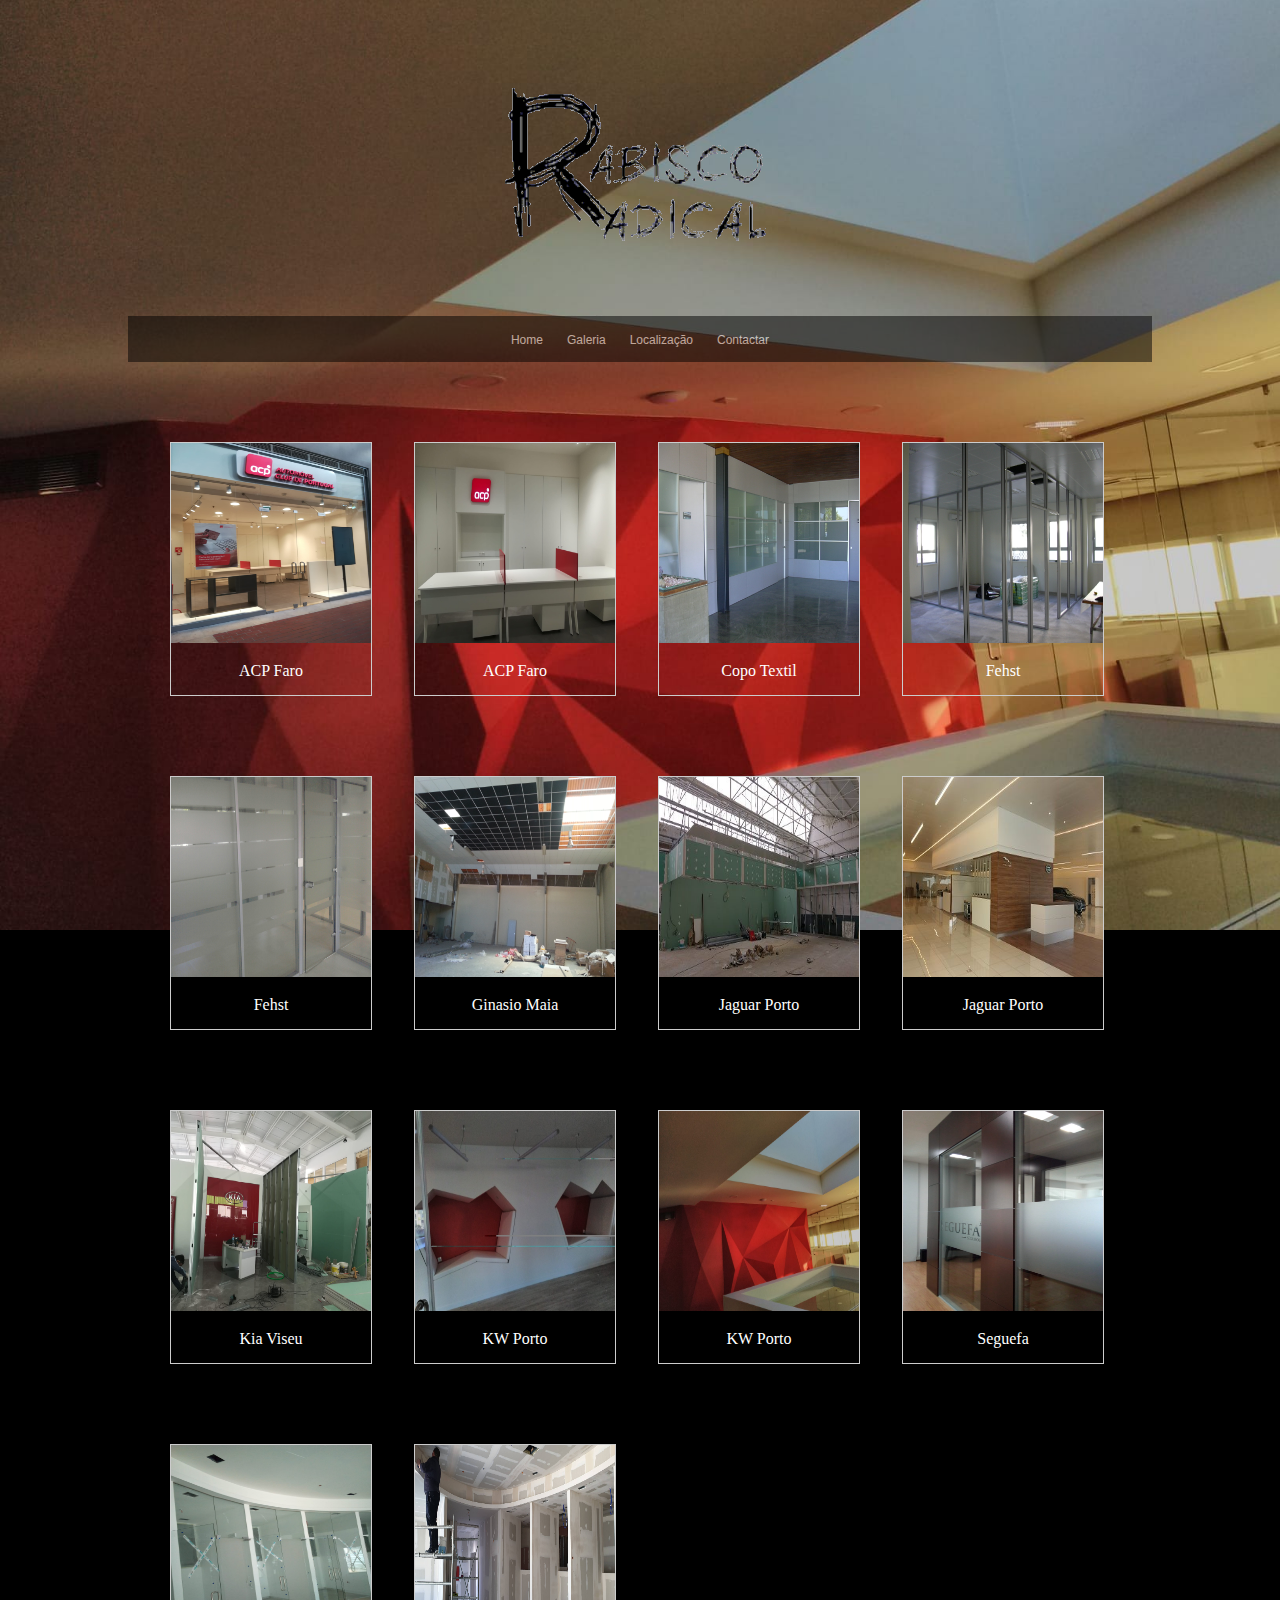
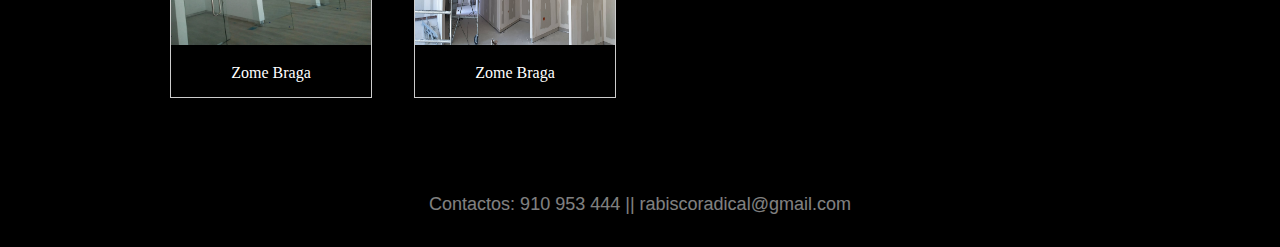
==== Rabisco radical/galerie.html @ a07ab583 "almost there" ====
<!DOCTYPE html>
<html lang="en">
<head>
    <meta charset="UTF-8">
    <meta name="viewport" content="width=device-width, initial-scale=1.0">
    <meta http-equiv="X-UA-Compatible" content="ie-edge">
    <title>Rabisco Radical</title>
    <link rel="stylesheet" href="main.css">
</head>

<body>

    <div class="container"> 
   
        <header>
            <img src="Images/rabiscologo.png" alt="logo ">
        </header>

        <nav>
           <a href="index.html">Home</a>
           <a href="galerie.html"">Galeria</a>
           <a href="https://www.google.com/maps/place/R.+Parque+de+Santo+Ovidio,+4425-506+Folgosa/@41.2448988,-8.5432448,20z/data=!4m5!3m4!1s0xd2460e2156b0a23:0xe9e251f8ce81c2fa!8m2!3d41.245225!4d-8.5433427" target="blanc">Localização</a>
           <a href="mailto:rabiscoradical@gmail.com">Contactar</a>
        </nav>

        <main class="mainGalerie">
            <div class="gallery">
                <a target="_blank" href="Images/acp faro.jpeg">
                  <img src="Images/acp faro.jpeg" alt="Cinque Terre" width="200" height="200">
                </a>
                <div class="desc">ACP Faro</div>
              </div>

              <div class="gallery">
                <a target="_blank" href="Images/acpfaro2.jpeg">
                  <img src="Images/acpfaro2.jpeg" alt="Cinque Terre" width="200" height="200">
                </a>
                <div class="desc">ACP Faro</div>
              </div>

              <div class="gallery">
                <a target="_blank" href="Images/copotextilsttir;o.JPG">
                  <img src="Images/copotextilsttir;o.JPG" alt="Cinque Terre" width="200" height="200">
                </a>
                <div class="desc">Copo Textil</div>
              </div>

              <div class="gallery">
                <a target="_blank" href="Images/divisoriafehst.JPG">
                  <img src="Images/divisoriafehst.JPG" alt="Cinque Terre" width="200" height="200">
                </a>
                <div class="desc">Fehst</div>
              </div>

              <div class="gallery">
                <a target="_blank" href="Images/divisorifehst.jpg">
                  <img src="Images/divisorifehst.jpg" alt="Cinque Terre" width="200" height="200">
                </a>
                <div class="desc">Fehst</div>
              </div>

              <div class="gallery">
                <a target="_blank" href="Images/ginasiomaia.jpg">
                  <img src="Images/ginasiomaia.jpg" alt="Cinque Terre" width="200" height="200">
                </a>
                <div class="desc">Ginasio Maia</div>
              </div>

              <div class="gallery">
                <a target="_blank" href="Images/jop1.jpg">
                  <img src="Images/jop1.jpg" alt="Cinque Terre" width="200" height="200">
                </a>
                <div class="desc">Jaguar Porto</div>
              </div>

              <div class="gallery">
                <a target="_blank" href="Images/jop3.jpg">
                  <img src="Images/jop3.jpg" alt="Cinque Terre" width="200" height="200">
                </a>
                <div class="desc">Jaguar Porto</div>
              </div>

              <div class="gallery">
                <a target="_blank" href="Images/kiaviseu.jpeg">
                  <img src="Images/kiaviseu.jpeg" alt="Cinque Terre" width="200" height="200">
                </a>
                <div class="desc">Kia Viseu</div>
              </div>

              <div class="gallery">
                <a target="_blank" href="Images/kwporto.jpeg">
                  <img src="Images/kwporto.jpeg" alt="Cinque Terre" width="200" height="200">
                </a>
                <div class="desc">KW Porto</div>
              </div>

              <div class="gallery">
                <a target="_blank" href="Images/kwporto2.jpeg">
                  <img src="Images/kwporto2.jpeg" alt="Cinque Terre" width="200" height="200">
                </a>
                <div class="desc">KW Porto</div>
              </div>

              <div class="gallery">
                <a target="_blank" href="Images/seguefa.jpeg">
                  <img src="Images/seguefa.jpeg" alt="Cinque Terre" width="200" height="200">
                </a>
                <div class="desc">Seguefa</div>
              </div>

              <div class="gallery">
                <a target="_blank" href="Images/zome braga.jpeg">
                  <img src="Images/zome braga.jpeg" alt="Cinque Terre" width="200" height="200">
                </a>
                <div class="desc">Zome Braga</div>
              </div>

              <div class="gallery">
                <a target="_blank" href="Images/zome2.jpg">
                  <img src="Images/zome2.jpg" alt="Cinque Terre" width="200" height="200">
                </a>
                <div class="desc">Zome Braga</div>
              </div>
        </main>

        <footer id="galerieFooter">
            <p>Contactos: 910 953 444 || rabiscoradical@gmail.com</p>
        </footer>
    
    </div>
</body>
</html>
---- Rabisco radical/main.css ----
html {
    height: 100%;
}

.container {
    margin-right: auto;
    margin-left: auto;
    width: 1024px;
}

body {
    background-color: black;
    background-image: url(Images/kwporto2.jpeg);
    background-size: cover;
    background-repeat: no-repeat;
    background-position: center;
    height: 100%;
    background-attachment: fixed;
}


header {
    height: 280px;
    text-align: center;
    padding-top: 14px;
    padding-bottom: 14px;
}

nav {
    background-color: black;
    opacity: 50%;
    padding-top: 14px;
    padding-bottom: 14px;
    text-align: center;

}

.main {
    height: 400px;
    text-align: center;
    margin-top: 80px;
    padding-left: 240px;
    padding-right: 240px;
}

.main p {
    padding-top: 80px;
    font-size: 18px;
    color: white;
    font-family: Arial, Helvetica, sans-serif;
}

footer {
    background-color: black;
    opacity: 50%;
    padding-top: 14px;
    padding-bottom: 14px;
    margin-top: 20px;
    text-align: center;
}

#galerieFooter {
    background-color: black;
    opacity: 50%;
    padding-top: 14px;
    padding-bottom: 14px;
    margin-top: 1400px;
    text-align: center;
}

p {
    color: white;
    font-size: 18px;
    font-family: Arial, Helvetica, sans-serif;
}

a {
    color: white;
    font-family: Arial, Helvetica, sans-serif;
}

nav a {
    text-decoration: none;
    font-size:  12px;
    padding-left: 10px;
    padding-right: 10px;
}


/*galerie */ 



div.gallery {
    margin-top: 80px;
    margin-left: 42px;
    border: 1px solid #ccc;
    float: left;
    width: 200px;
  }
  
  div.gallery:hover {
    border: 1px solid #777;
  }
  
  div.gallery img {
    width: 100%;
    height: 200px;
  }
  
  div.desc {
    padding: 15px;
    text-align: center;
    color: white;
  }
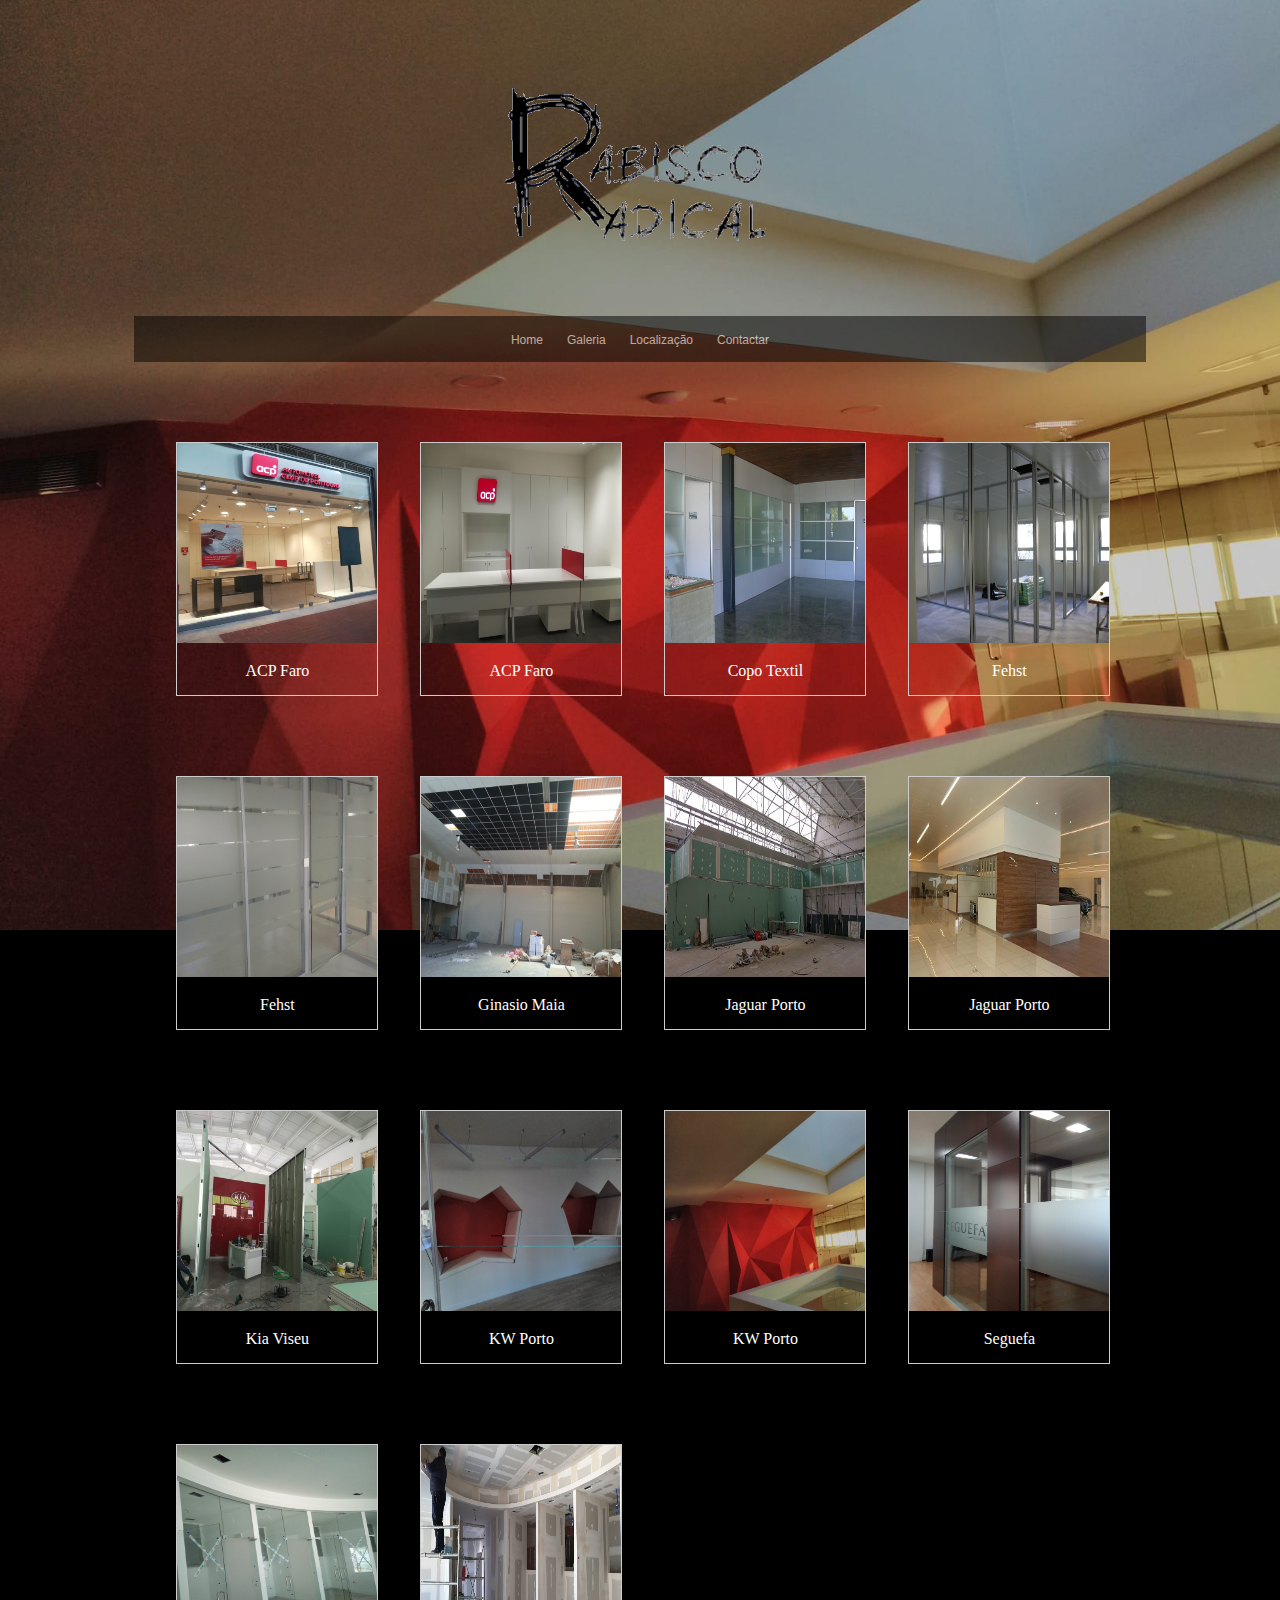
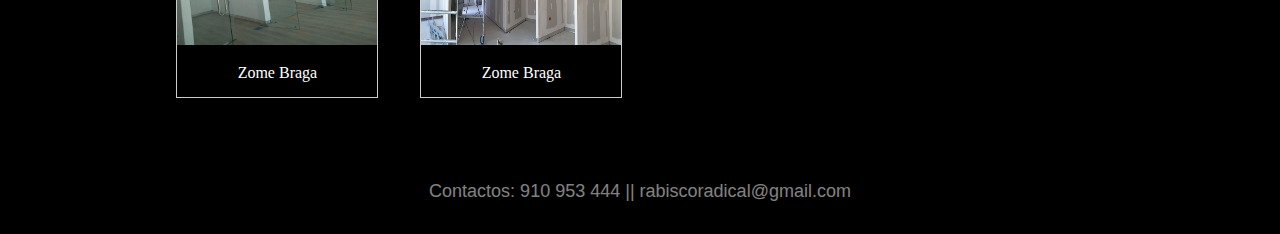
==== commit e78c9100: "mobile and ipad adaptation" ====
--- a/Rabisco radical/galerie.html
+++ b/Rabisco radical/galerie.html
@@ -29,7 +29,7 @@
                   <img src="Images/acp faro.jpeg" alt="Cinque Terre" width="200" height="200">
                 </a>
                 <div class="desc">ACP Faro</div>
-              </div>
+            </div>
 
               <div class="gallery">
                 <a target="_blank" href="Images/acpfaro2.jpeg">
@@ -121,11 +121,14 @@
                 </a>
                 <div class="desc">Zome Braga</div>
               </div>
+
+
+              <div class="clearfix"></div>
         </main>
 
-        <footer id="galerieFooter">
+        <footer>
             <p>Contactos: 910 953 444 || rabiscoradical@gmail.com</p>
-        </footer>
+        </footer>       
     
     </div>
 </body>
--- a/Rabisco radical/main.css
+++ b/Rabisco radical/main.css
@@ -5,7 +5,7 @@
 .container {
     margin-right: auto;
     margin-left: auto;
-    width: 1024px;
+    width: 80%;
 }
 
 body {
@@ -38,7 +38,7 @@
 .main {
     height: 400px;
     text-align: center;
-    margin-top: 80px;
+    margin-top: 5%;
     padding-left: 240px;
     padding-right: 240px;
 }
@@ -55,7 +55,7 @@
     opacity: 50%;
     padding-top: 14px;
     padding-bottom: 14px;
-    margin-top: 20px;
+    margin-top: 5%;
     text-align: center;
 }
 
@@ -64,7 +64,7 @@
     opacity: 50%;
     padding-top: 14px;
     padding-bottom: 14px;
-    margin-top: 1400px;
+    margin-top: 80px;
     text-align: center;
 }
 
@@ -113,3 +113,45 @@
     text-align: center;
     color: white;
   }
+
+  .clearfix:after {
+    content: "";
+    display: table;
+    clear: both;
+  }
+
+  /*phone friendly*/
+
+  @media only screen and (max-width: 800px) {
+    div.gallery {
+        
+      width: 40%;
+      margin-left: 6%;
+    }
+    .main {
+        margin-left: 10%;
+        width: 80%;
+        padding-left: 0px;
+        padding-right: 0px;
+    }
+  }
+  
+  @media only screen and (max-width: 500px) {
+    div.gallery {
+        margin-left: 10%;
+        width: 80%;
+    }
+    .main {
+        margin-left: 10%;
+        width: 80%;
+        padding-left: 0px;
+        padding-right: 0px;
+    }
+
+    footer {
+        margin-top: 10%;
+    }
+  }
+
+  
+
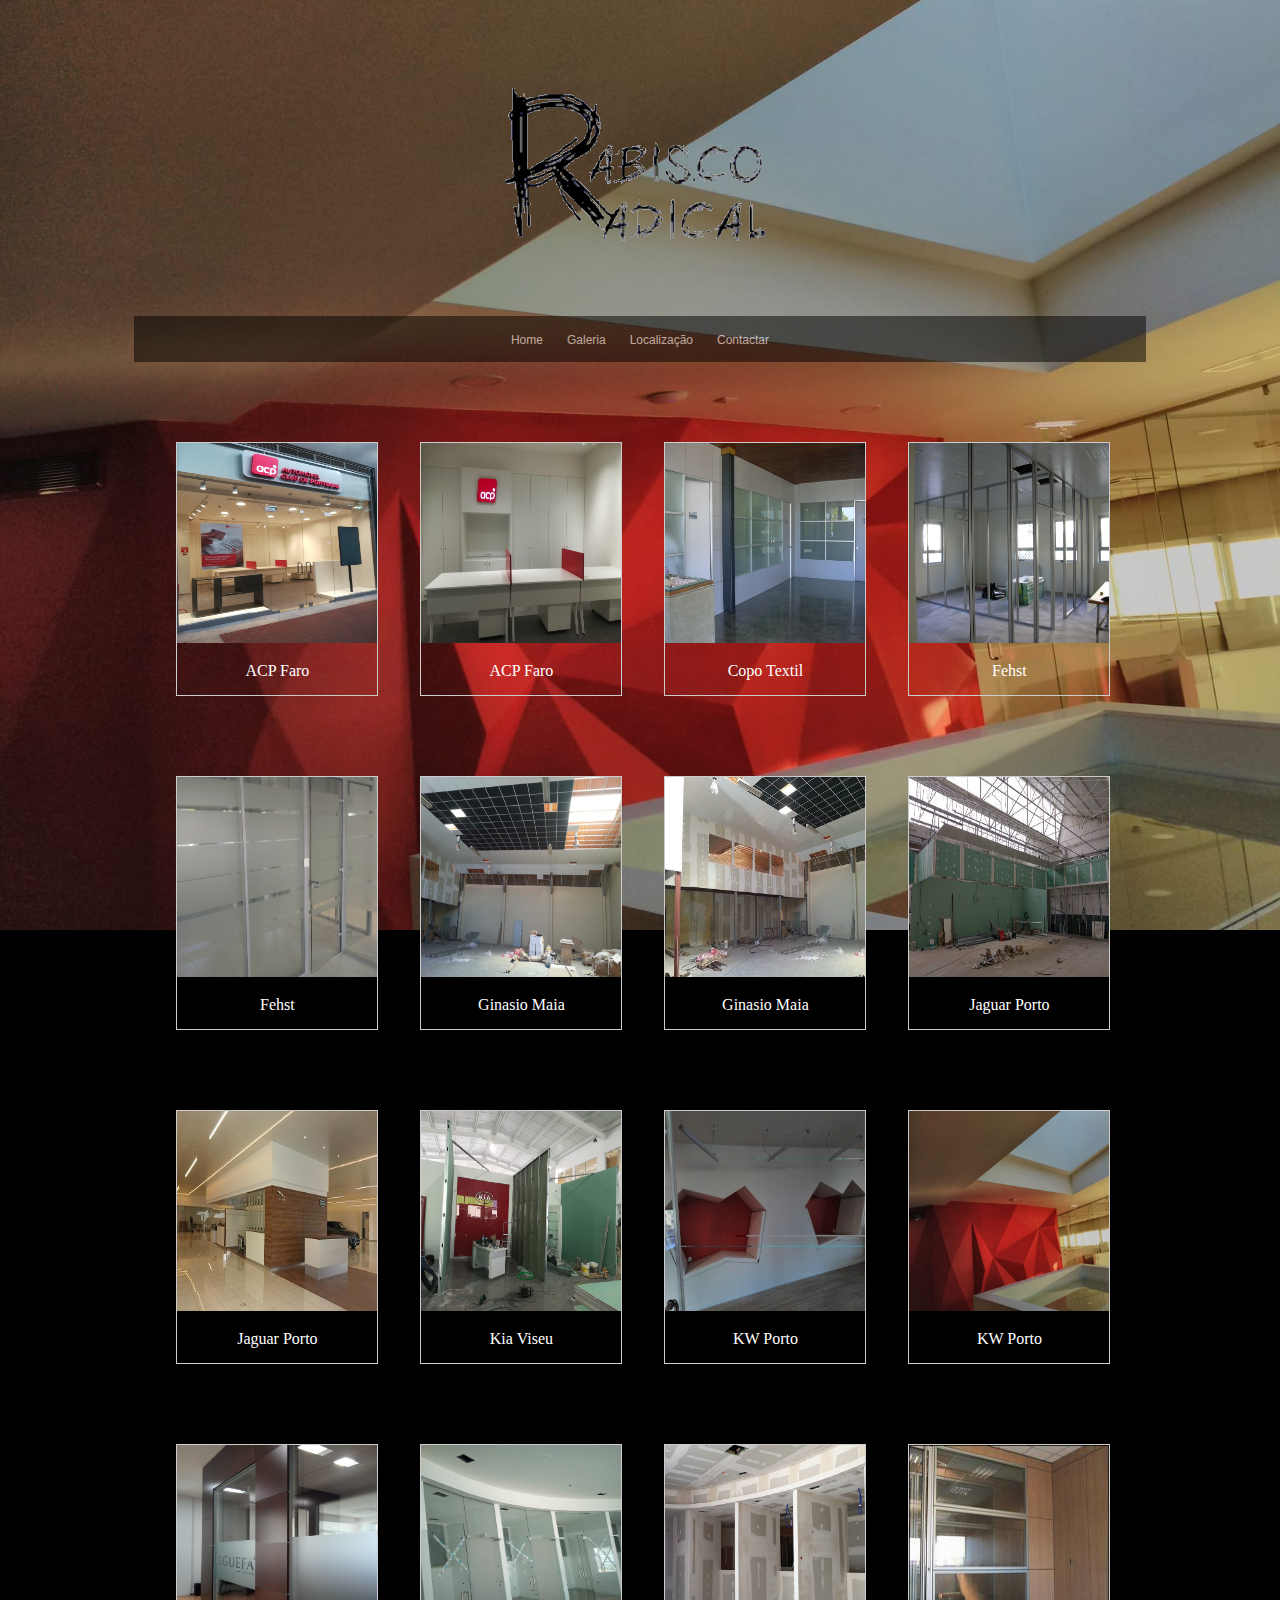
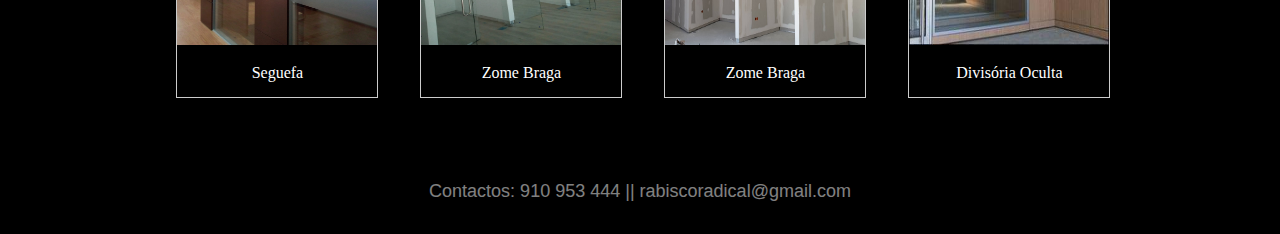
==== commit 410350f1: "all done.. i think.." ====
--- a/Rabisco radical/galerie.html
+++ b/Rabisco radical/galerie.html
@@ -6,6 +6,8 @@
     <meta http-equiv="X-UA-Compatible" content="ie-edge">
     <title>Rabisco Radical</title>
     <link rel="stylesheet" href="main.css">
+    <link rel="stylesheet" href="lightbox.min.css">
+    <script src="lightbox-plus-jquery.min.js"></script>
 </head>
 
 <body>
@@ -25,101 +27,116 @@
 
         <main class="mainGalerie">
             <div class="gallery">
-                <a target="_blank" href="Images/acp faro.jpeg">
+                <a href="Images/acp faro.jpeg" data-lightbox="mygallery">
                   <img src="Images/acp faro.jpeg" alt="Cinque Terre" width="200" height="200">
                 </a>
                 <div class="desc">ACP Faro</div>
             </div>
 
               <div class="gallery">
-                <a target="_blank" href="Images/acpfaro2.jpeg">
+                <a href="Images/acpfaro2.jpeg" data-lightbox="mygallery">
                   <img src="Images/acpfaro2.jpeg" alt="Cinque Terre" width="200" height="200">
                 </a>
                 <div class="desc">ACP Faro</div>
               </div>
 
               <div class="gallery">
-                <a target="_blank" href="Images/copotextilsttir;o.JPG">
+                <a href="Images/copotextilsttir;o.JPG" data-lightbox="mygallery">
                   <img src="Images/copotextilsttir;o.JPG" alt="Cinque Terre" width="200" height="200">
                 </a>
                 <div class="desc">Copo Textil</div>
               </div>
 
               <div class="gallery">
-                <a target="_blank" href="Images/divisoriafehst.JPG">
+                <a href="Images/divisoriafehst.JPG" data-lightbox="mygallery">
                   <img src="Images/divisoriafehst.JPG" alt="Cinque Terre" width="200" height="200">
                 </a>
                 <div class="desc">Fehst</div>
               </div>
 
               <div class="gallery">
-                <a target="_blank" href="Images/divisorifehst.jpg">
+                <a href="Images/divisorifehst.jpg" data-lightbox="mygallery">
                   <img src="Images/divisorifehst.jpg" alt="Cinque Terre" width="200" height="200">
                 </a>
                 <div class="desc">Fehst</div>
               </div>
 
               <div class="gallery">
-                <a target="_blank" href="Images/ginasiomaia.jpg">
+                <a href="Images/ginasiomaia.jpg" data-lightbox="mygallery">
                   <img src="Images/ginasiomaia.jpg" alt="Cinque Terre" width="200" height="200">
+                </a>
+                <div class="desc">Ginasio Maia</div>
+              </div>
+              
+              <div class="gallery">
+                <a href="Images/ginasiomaia2.jpg" data-lightbox="mygallery">
+                  <img src="Images/ginasiomaia2.jpg" alt="Cinque Terre" width="200" height="200">
                 </a>
                 <div class="desc">Ginasio Maia</div>
               </div>
 
               <div class="gallery">
-                <a target="_blank" href="Images/jop1.jpg">
+                <a href="Images/jop1.jpg" data-lightbox="mygallery">
                   <img src="Images/jop1.jpg" alt="Cinque Terre" width="200" height="200">
                 </a>
                 <div class="desc">Jaguar Porto</div>
               </div>
 
               <div class="gallery">
-                <a target="_blank" href="Images/jop3.jpg">
+                <a href="Images/jop3.jpg" data-lightbox="mygallery">
                   <img src="Images/jop3.jpg" alt="Cinque Terre" width="200" height="200">
                 </a>
                 <div class="desc">Jaguar Porto</div>
               </div>
 
               <div class="gallery">
-                <a target="_blank" href="Images/kiaviseu.jpeg">
+                <a href="Images/kiaviseu.jpeg" data-lightbox="mygallery">
                   <img src="Images/kiaviseu.jpeg" alt="Cinque Terre" width="200" height="200">
                 </a>
                 <div class="desc">Kia Viseu</div>
               </div>
 
               <div class="gallery">
-                <a target="_blank" href="Images/kwporto.jpeg">
+                <a href="Images/kwporto.jpeg" data-lightbox="mygallery">
                   <img src="Images/kwporto.jpeg" alt="Cinque Terre" width="200" height="200">
                 </a>
                 <div class="desc">KW Porto</div>
               </div>
 
               <div class="gallery">
-                <a target="_blank" href="Images/kwporto2.jpeg">
+                <a href="Images/kwporto2.jpeg" data-lightbox="mygallery">
                   <img src="Images/kwporto2.jpeg" alt="Cinque Terre" width="200" height="200">
                 </a>
                 <div class="desc">KW Porto</div>
               </div>
 
               <div class="gallery">
-                <a target="_blank" href="Images/seguefa.jpeg">
+                <a href="Images/seguefa.jpeg" data-lightbox="mygallery">
                   <img src="Images/seguefa.jpeg" alt="Cinque Terre" width="200" height="200">
                 </a>
                 <div class="desc">Seguefa</div>
               </div>
 
               <div class="gallery">
-                <a target="_blank" href="Images/zome braga.jpeg">
+                <a href="Images/zome braga.jpeg" data-lightbox="mygallery">
                   <img src="Images/zome braga.jpeg" alt="Cinque Terre" width="200" height="200">
                 </a>
                 <div class="desc">Zome Braga</div>
               </div>
 
               <div class="gallery">
-                <a target="_blank" href="Images/zome2.jpg">
-                  <img src="Images/zome2.jpg" alt="Cinque Terre" width="200" height="200">
+                <a href="Images/zome2.png" data-lightbox="mygallery">
+                  <img src="Images/zome2.png" alt="Cinque Terre" width="200" height="200">
                 </a>
                 <div class="desc">Zome Braga</div>
+              </div>
+
+
+              <div class="gallery">
+                <a href="Images/divisória.jpg" data-lightbox="mygallery">
+                  <img src="Images/divisória.jpg" alt="Cinque Terre" width="200" height="200">
+                </a>
+                <div class="desc">Divisória Oculta</div>
               </div>
 
 
